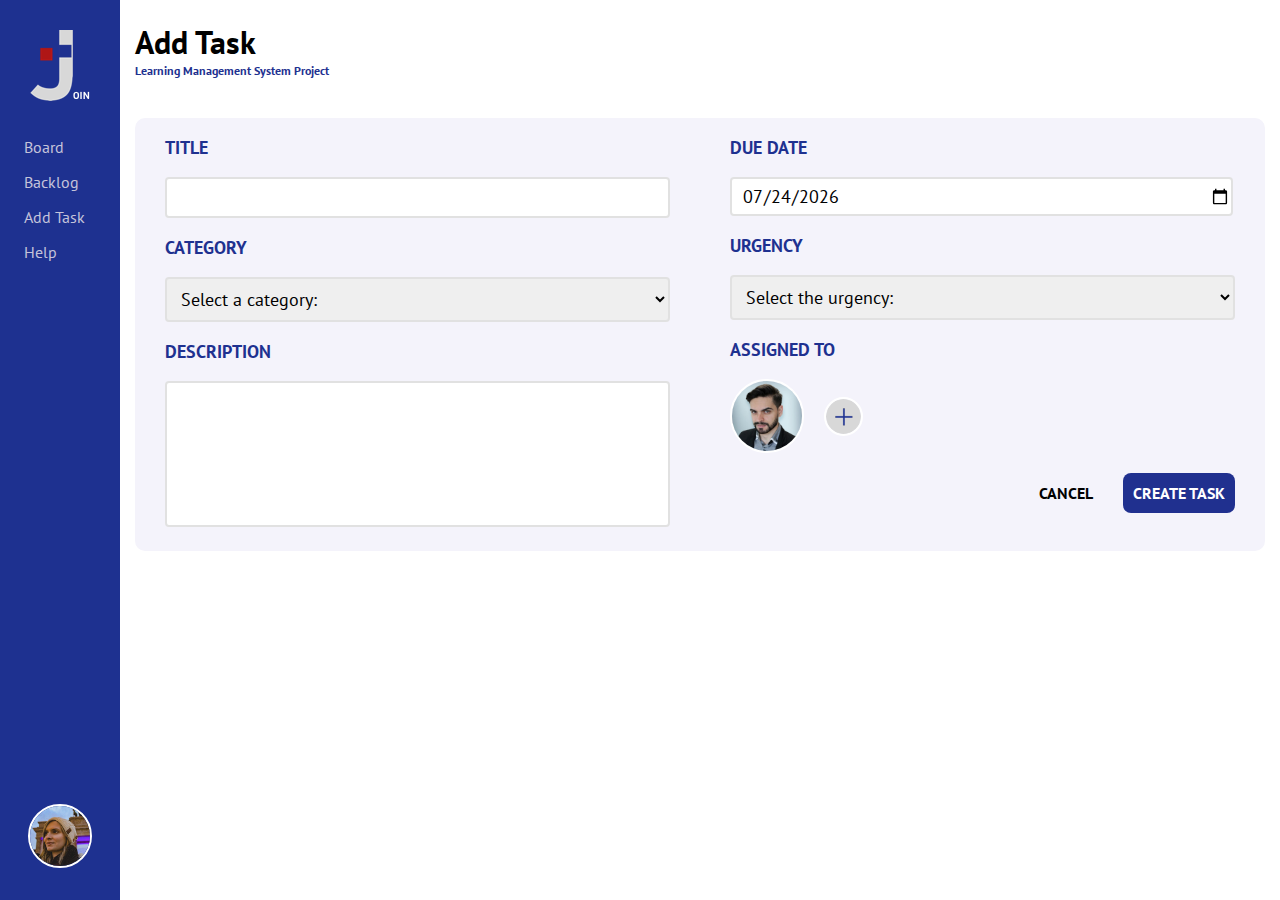
==== addTask.html @ 8cd9aa40 "navBar is now responsive" ====
<!DOCTYPE html>
<html lang="en">

<head>
    <meta charset="UTF-8">
    <meta name="viewport" content="width=device-width, initial-scale=1.0">
    <title>Task Management App</title>
    <link rel="stylesheet" href="styleAddTask.css">
    <link href="https://fonts.googleapis.com/css2?family=PT+Sans&display=swap" rel="stylesheet">
    <script src="script.js"></script>
</head>

<body onload="setTodaysDate()">
    <section class="navBarContainer" id="navBarContainer">

        <nav class="navBar" id="navBar">

            <ul>
                <img src="./img/logo.png">
                <li onclick="location.href='dashboard.html'">
                    Board
                </li>
                <li onclick="location.href='backlog.html'">
                    Backlog
                </li>
                <li>
                    Add Task
                </li>
                <li>
                    Help
                </li>
            </ul>

            <div>
                <!-- In a real application, the user should log-in the app, and this should be the pic of her/his avatar -->
                <img class="avatarPic" id="avatarPic" src="./img/avatar.jpg">
            </div>

        </nav>

    </section>

    <section class="addTaskPage" id="addTaskPage">

        <nav class="navBarMobile" id="navBarMobile">
            <img src="./img/icons8-menu-48.png">
        </nav>

        <head>
            <h1 class="addTaskHead" id="addTaskHead">Add Task</h1>
            <h2>Learning Management System Project</h2>
        </head>

        <div class="taskNotCreatedAlert dHide" id="taskNotCreatedAlert">
            <p>
                Your task was not created. Please, fill out all fields.
            </p>
        </div>

        <div class="taskCreatedAlert dHide" id="taskCreatedAlert">
            <p>
                You have created a task successfully!.
            </p>
        </div>

        <div class="taskCreatorContainer" id="taskCreatorContainer">
            <div class="taskCreator" id="taskCreator">
                <div class="taskCreatorColumn">
                    <div>
                        <p class="parametersName">
                            Title
                        </p>
                        <input type="text" class="titleInput" id="titleInput">
                    </div>
                    <div>
                        <p class="parametersName">
                            Category
                        </p>
                        <select class="categorySelector" id="categorySelector">
                            <option>Select a category:</option>
                            <option>Management</option>
                            <option>Daily Report</option>
                            <option>Trainning</option>
                        </select>
                    </div>
                    <div>
                        <p class="parametersName">
                            Description
                        </p>
                        <textarea type="text" class="taskDescription" id="taskDescription" maxlength="165"></textarea>
                    </div>
                </div>

                <div class="taskCreatorColumn">
                    <div>
                        <p class="parametersName">
                            Due Date
                        </p>
                        <input type="date" class="dateInput" id="dateInput">
                    </div>
                    <div>
                        <p class="parametersName">
                            Urgency
                        </p>
                        <select class="categorySelector" id="urgencySelector">
                            <option>Select the urgency:</option>
                            <option>Low</option>
                            <option>Medium</option>
                            <option>High</option>
                        </select>
                    </div>
                    <div>
                        <p class="parametersName">
                            Assigned to
                        </p>

                        <div class="assignedToArea">

                            <div class="avatarPicsArea">
                                <div>
                                    <img class="avatarAssigned" id="avatarPic" src="./img/avatarAtila.jpg">
                                </div>
                                <div>
                                    <img class="avatarPlusBtn" id="avatarPic" src="./img/icon plus.png">
                                </div>
                            </div>

                            <div class="btns">
                                <div class="cancelBtn">
                                    <p>cancel</p>
                                </div>
                                <div class="createTaskBtn" onclick="createTaskJSON()">
                                    <p>Create Task</p>
                                </div>
                            </div>

                        </div>
                    </div>
                </div>

            </div>
        </div>

    </section>

</body>

</html>
---- styleAddTask.css ----
body {
    margin: 0px;
    display: flex;
}

.navBar {
    display: flex;
    flex-direction: column;
    background-color: rgb(30, 49, 144);
    height: 100vh;
    width: 120px;
    font-family: 'PT Sans', sans-serif;
}

h1 {
    padding-left: 15px;
    margin-bottom: 0px;
}

h2 {
    margin-top: 0px;
    margin-bottom: 40px;
    padding-left: 15px;
    color: rgb(30, 49, 144);
    font-size: 12px;
}

ul {
    list-style-type: none;
    margin: 0px;
    padding: 0px;
    height: 100vh;
}

.navBar img {
    padding: 30px;
}

.navBar li {
    line-height: 25px;
    margin-bottom: 10px;
    padding-left: 20px;
    border-left: 4px solid transparent;
    color: rgb(196, 195, 218);
    cursor: pointer;
}

.navBar:last-child {
    margin-top: auto;
}

.navBar li:hover {
    color: white;
    border-left: 4px solid white;
}

.avatarPic {
    width: 60px;
    height: 60px;
    border-radius: 50%;
    border: 2px solid white;
    padding: 0px !important;
    margin: 28px;
}

.addTaskPage {
    font-family: 'PT Sans', sans-serif;
    width: 100%;
}

.taskCreatorContainer {
    margin-right: 15px;
    margin-left: 15px;
    padding-bottom: 20px;
    background-color: rgb(244, 243, 251);
    border-radius: 10px;
}

.taskCreator {
    display: flex;
}

.parametersName {
    text-transform: uppercase;
    color: rgb(30, 49, 144);
    font-weight: bold;
    font-size: 18px;
}

.titleInput {
    font-family: 'PT Sans', sans-serif;
    height: 35px;
    width: calc(100% - 16px);
    min-width: 154px;
    font-size: 18px;
    border-radius: 4px;
    border-color: rgb(225, 225, 225);
    border-style: solid;
    outline: none;
    padding-left: 10px;
}

.taskCreatorColumn {
    padding-right: 30px;
    padding-left: 30px;
    padding-top: 0px;
    padding-bottom: 0px;
    width: 50%;
}

.categorySelector {
    font-family: 'PT Sans', sans-serif;
    height: 45px;
    width: 100%;
    font-size: 18px;
    border-radius: 4px;
    border-color: rgb(225, 225, 225);
    border-style: solid;
    outline: none;
    border-width: 2px;
    padding-left: 10px;
}

.taskDescription {
    height: 130px;
    width: calc(100% - 16px);
}

.taskDescription {
    font-family: 'PT Sans', sans-serif;
    resize: none;
    font-size: 18px;
    border-radius: 4px;
    border-color: rgb(225, 225, 225);
    border-style: solid;
    outline: none;
    border-width: 2px;
    padding-left: 10px;
    padding-top: 10px;
}

.dateInput {
    font-family: 'PT Sans', sans-serif;
    height: 35px;
    width: calc(100% - 16px);
    min-width: 154px;
    font-size: 18px;
    border-radius: 4px;
    border-color: rgb(225, 225, 225);
    border-style: solid;
    outline: none;
    padding-left: 10px;
}

.assignedToArea {
    display: flex;
    flex-direction: column;
    justify-content: space-between;
    height: 145px;
}

.assignedToArea img {
    margin: 0px;
}

.btns {
    display: flex;
    align-items: center;
    justify-content: flex-end;
    width: 100%;
}

.createTaskBtn {
    font-family: 'PT Sans', sans-serif;
    font-weight: bold;
    color: white;
    background-color: rgb(32, 48, 143);
    text-transform: uppercase;
    padding: 10px;
    border-radius: 8px;
}

.createTaskBtn p {
    margin: 0px;
    white-space: nowrap;
}

.createTaskBtn:hover {
    background-color: rgb(46, 69, 201);
    cursor: pointer;
}

.cancelBtn {
    font-family: 'PT Sans', sans-serif;
    font-weight: bold;
    text-transform: uppercase;
    padding: 10px;
    margin-right: 20px;
}

.cancelBtn:hover {
    color: rgb(46, 69, 201);
    cursor: pointer;
}

.avatarPlusBtn {
    width: 35px;
    height: 35px;
    border-radius: 50%;
    border: 2px solid white;
    padding: 0px !important;
    margin-left: 20px !important;
}

.avatarPlusBtn:hover {
    cursor: pointer;
}

.avatarPicsArea {
    display: flex;
    align-items: center;
}

.avatarAssigned {
    width: 70px;
    height: 70px;
    border-radius: 50%;
    border: 2px solid white;
    padding: 0px !important;
    margin: 28px;
    cursor: pointer;
}

.navBar-dashboard-selection {
    color: white !important;
}

.dashboardContainer {
    display: flex;
    justify-content: space-between;
    margin-left: 40px;
    margin-right: 40px;
    height: 100%;
}

.dashboardColumn {
    margin-top: 25px;
    border-radius: 10px;
    margin-right: 15px;
    margin-left: 15px;
    padding-bottom: 20px;
    background-color: rgb(244, 243, 251);
    width: 25%;
    height: 80%;
    text-align: center;
    display: flex;
    flex-direction: column;
    align-items: center;
}

.dashboardHeader {
    text-transform: uppercase;
    color: rgb(30, 49, 144);
    font-weight: bold;
    font-size: 18px;
    margin-bottom: 36px;
}

.dashboardPage {
    font-family: 'PT Sans', sans-serif;
    width: 100%;
}

.allTasks {
    border: 1px white solid;
    border-radius: 10px;
    text-align: left !important;
    width: 85%;
    height: 40px;
    padding: 8px;
    margin-bottom: 10px;
    display: flex;
    flex-direction: column;
    justify-content: center;
}

.taskCategory {
    text-transform: uppercase;
    font-weight: bold;
}

.todoTasks {
    background-color: rgb(241, 206, 206);
}

.inprogressTasks {
    background-color: rgb(240, 215, 195);
}

.testingTasks {
    background-color: rgb(236, 236, 212);
}

.doneTasks {
    background-color: rgb(204, 236, 195);
}

.taskNotCreatedAlert {
    background-color: red;
    font-weight: bold;
    color: white;
    position: fixed;
    top: 0px;
    right: 0px;
    width: 100%;
    height: 40px;
    display: flex;
    justify-content: center;
    align-items: center;
    text-align: center;
}

.taskNotCreatedAlert p {
    margin: 0px;
    white-space: nowrap;
}

.taskCreatedAlert {
    background-color: green;
    font-weight: bold;
    color: white;
    position: fixed;
    top: 0px;
    right: 0px;
    width: 100%;
    height: 40px;
    display: flex;
    justify-content: center;
    align-items: center;
    text-align: center;
}

.taskNotCreatedAlert p {
    margin: 0px;
    white-space: nowrap;
}

.dHide {
    display: none;
}

.navBarMobile {
    display: flex;
    justify-content: center;
    align-items: center;
    width: 100%;
    height: 60px;
    background-color: rgb(30, 49, 144);
}

.navBarMobile img {
    cursor: pointer;
}

@media (min-width: 521px) {
    .navBarMobile {
        display: none;
        position: fixed;
        top: 0px;
    }
}

@media (max-width: 520px) {
    .taskCreator {
        flex-direction: column;
        padding-right: 10px;
        padding-left: 10px;
    }
    .navBar {
        display: none;
    }
    .taskCreatorColumn {
        width: 100%;
        padding: 0px;
    }
    .taskCreatorContainer {
        margin: 0px;
    }
}
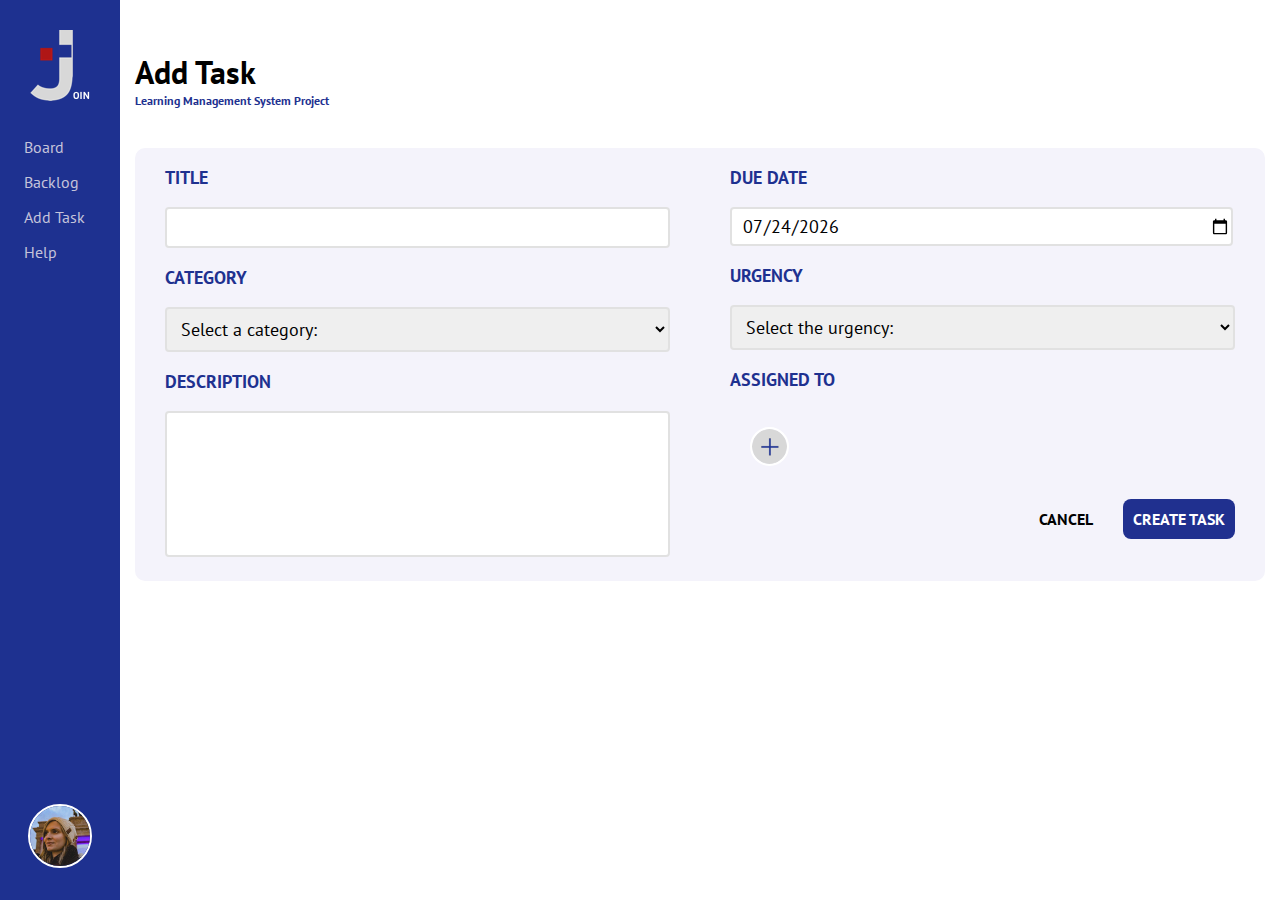
==== commit 0617382e: "array of tasks now contains the list of assigned users as a JSON array" ====
--- a/addTask.html
+++ b/addTask.html
@@ -11,6 +11,7 @@
 </head>
 
 <body onload="setTodaysDate()">
+
     <section class="navBarContainer" id="navBarContainer">
 
         <nav class="navBar" id="navBar">
@@ -31,7 +32,7 @@
                 </li>
             </ul>
 
-            <div>
+            <div class="fixed">
                 <!-- In a real application, the user should log-in the app, and this should be the pic of her/his avatar -->
                 <img class="avatarPic" id="avatarPic" src="./img/avatar.jpg">
             </div>
@@ -43,8 +44,23 @@
     <section class="addTaskPage" id="addTaskPage">
 
         <nav class="navBarMobile" id="navBarMobile">
-            <img src="./img/icons8-menu-48.png">
+            <img src="./img/icons8-menu-48.png" onclick="displayNavMobile()">
         </nav>
+
+        <ul class="navListMobile dHide" id="navListMobile">
+            <li onclick="location.href='dashboard.html'">
+                Board
+            </li>
+            <li onclick="location.href='backlog.html'">
+                Backlog
+            </li>
+            <li onclick="location.href='addTask.html'">
+                Add Task
+            </li>
+            <li>
+                Help
+            </li>
+        </ul>
 
         <head>
             <h1 class="addTaskHead" id="addTaskHead">Add Task</h1>
@@ -114,14 +130,12 @@
                             Assigned to
                         </p>
 
-                        <div class="assignedToArea">
+                        <div class="assignedToArea" id="assignedToArea">
 
-                            <div class="avatarPicsArea">
-                                <div>
-                                    <img class="avatarAssigned" id="avatarPic" src="./img/avatarAtila.jpg">
-                                </div>
-                                <div>
-                                    <img class="avatarPlusBtn" id="avatarPic" src="./img/icon plus.png">
+                            <div class="avatarPicsArea" id="avatarPicsArea">
+
+                                <div class="avatarPlusBtnContainer">
+                                    <img class="avatarPlusBtn" id="avatarPic" src="./img/icon plus.png" onclick="displayAssignedToList()">
                                 </div>
                             </div>
 
@@ -135,6 +149,12 @@
                             </div>
 
                         </div>
+
+                        <div class="assignedToList dHide" id="assignedToList">
+                            <ul class="usersList" id="usersList">
+                            </ul>
+                        </div>
+
                     </div>
                 </div>
 
--- a/styleAddTask.css
+++ b/styleAddTask.css
@@ -7,7 +7,7 @@
     display: flex;
     flex-direction: column;
     background-color: rgb(30, 49, 144);
-    height: 100vh;
+    height: 100%;
     width: 120px;
     font-family: 'PT Sans', sans-serif;
 }
@@ -25,11 +25,22 @@
     font-size: 12px;
 }
 
-ul {
+.navBar ul {
     list-style-type: none;
     margin: 0px;
     padding: 0px;
     height: 100vh;
+}
+
+.navListMobile {
+    margin: 0px;
+    padding: 0px;
+    text-align: center;
+    padding: 10px;
+}
+
+.navListMobile li {
+    padding-top: 5px;
 }
 
 .navBar img {
@@ -63,9 +74,16 @@
     margin: 28px;
 }
 
+.fixed {
+    position: fixed;
+    bottom: 0px;
+    left: 0px;
+}
+
 .addTaskPage {
     font-family: 'PT Sans', sans-serif;
     width: 100%;
+    margin-top: 30px;
 }
 
 .taskCreatorContainer {
@@ -354,23 +372,96 @@
     justify-content: center;
     align-items: center;
     width: 100%;
-    height: 60px;
+    height: 30px;
     background-color: rgb(30, 49, 144);
 }
 
 .navBarMobile img {
     cursor: pointer;
+}
+
+.navListMobile {
+    color: white;
+    background-color: rgb(30, 49, 144);
+    font-family: 'PT Sans', sans-serif;
+    font-size: 20px;
+}
+
+.navListMobile li:hover {
+    cursor: pointer;
+    background-color: rgb(47, 63, 145);
+}
+
+.assignedToList {
+    background-color: white;
+    height: 135px;
+    border-radius: 4px;
+    border-color: rgb(225, 225, 225);
+    border-style: solid;
+}
+
+.assignedToList ul {
+    display: flex;
+    flex-direction: column;
+    width: 100%;
+    height: 100%;
+    list-style-type: none;
+    margin: 0px;
+    padding: 0px;
+}
+
+.assignedToList li {
+    color: rgb(30, 49, 144);
+    height: 100%;
+    display: flex;
+    justify-content: center;
+    align-items: center;
+}
+
+.assignedToList li:hover {
+    cursor: pointer;
+    background-color: rgb(225, 225, 225);
+}
+
+.userSelected {
+    background-color: rgb(225, 225, 225);
+}
+
+.avatarPlusBtnContainer {
+    display: flex;
+    height: 74px;
+    align-items: center;
 }
 
 @media (min-width: 521px) {
     .navBarMobile {
         display: none;
+    }
+    .navListMobile {
+        display: none;
+    }
+}
+
+@media (max-width: 520px) {
+    h2 {
+        margin-bottom: 10px;
+    }
+    .navBarMobile {
         position: fixed;
+        padding: 5px;
         top: 0px;
-    }
-}
-
-@media (max-width: 520px) {
+        z-index: 20;
+    }
+    .navListMobile {
+        /* display: none; */
+        position: fixed;
+        width: 100%;
+        padding: 0px;
+        padding-top: 5px;
+        padding-bottom: 5px;
+        top: 40px;
+        z-index: 20;
+    }
     .taskCreator {
         flex-direction: column;
         padding-right: 10px;
@@ -386,4 +477,16 @@
     .taskCreatorContainer {
         margin: 0px;
     }
+    .taskNotCreatedAlert {
+        margin-top: 40px;
+    }
+    .taskCreatedAlert {
+        margin-top: 40px;
+    }
+    .taskNotCreatedAlert p {
+        font-size: 14px;
+    }
+    .taskCreatedAlert p {
+        font-size: 14px;
+    }
 }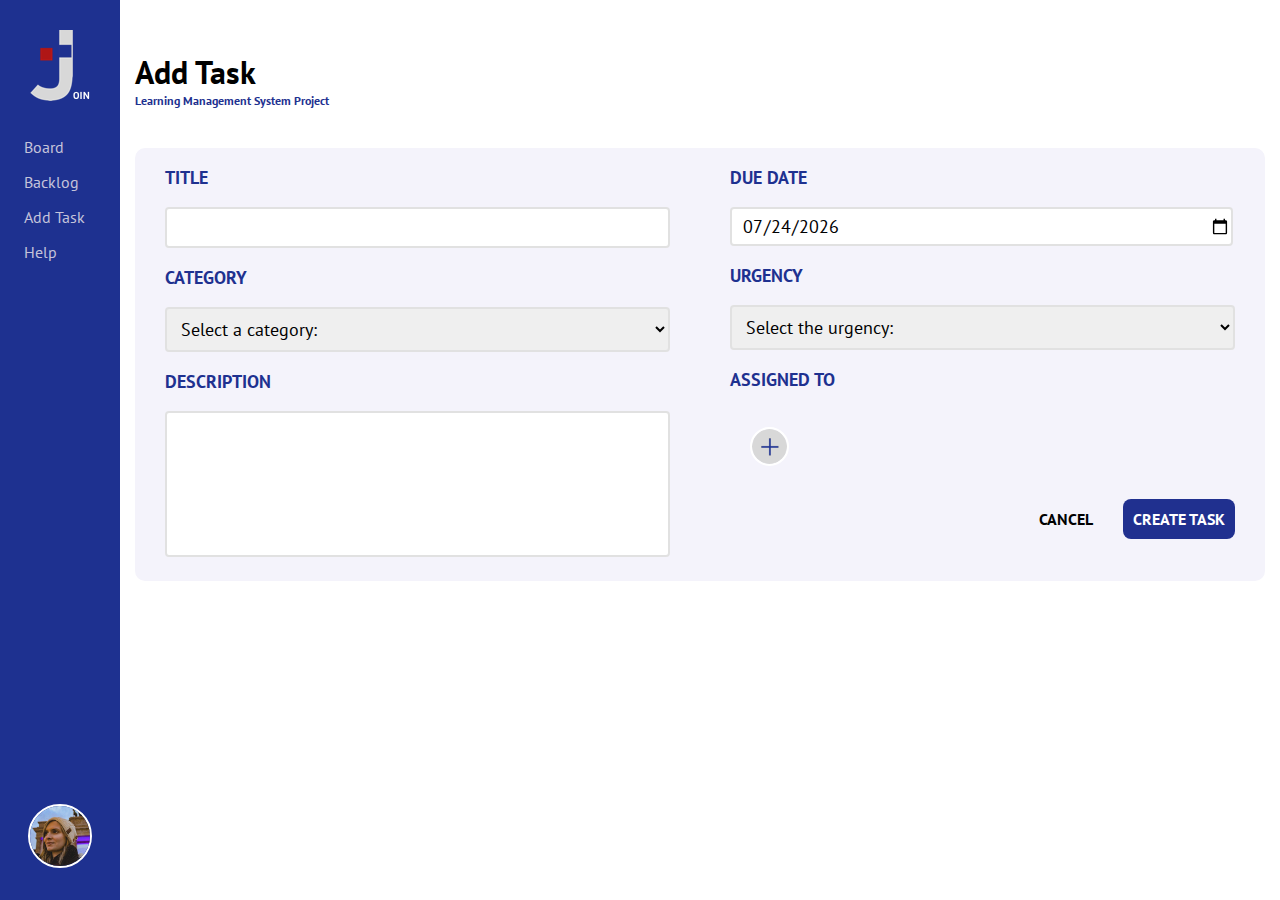
==== commit b8dbd837: "Dashboard also updates the userPic" ====
--- a/addTask.html
+++ b/addTask.html
@@ -10,8 +10,7 @@
     <script src="script.js"></script>
 </head>
 
-<body onload="setTodaysDate()">
-
+<body onload="setTodaysDate(), updateUserPic()">
     <section class="navBarContainer" id="navBarContainer">
 
         <nav class="navBar" id="navBar">
@@ -33,8 +32,7 @@
             </ul>
 
             <div class="fixed">
-                <!-- In a real application, the user should log-in the app, and this should be the pic of her/his avatar -->
-                <img class="avatarPic" id="avatarPic" src="./img/avatar.jpg">
+                <img class="avatarPic" id="userPic" src="./img/avatar.jpg">
             </div>
 
         </nav>
@@ -133,7 +131,6 @@
                         <div class="assignedToArea" id="assignedToArea">
 
                             <div class="avatarPicsArea" id="avatarPicsArea">
-
                                 <div class="avatarPlusBtnContainer">
                                     <img class="avatarPlusBtn" id="avatarPic" src="./img/icon plus.png" onclick="displayAssignedToList()">
                                 </div>
--- a/styleAddTask.css
+++ b/styleAddTask.css
@@ -448,7 +448,8 @@
     }
     .navBarMobile {
         position: fixed;
-        padding: 5px;
+        padding-top: 5px;
+        padding-bottom: 5px;
         top: 0px;
         z-index: 20;
     }
